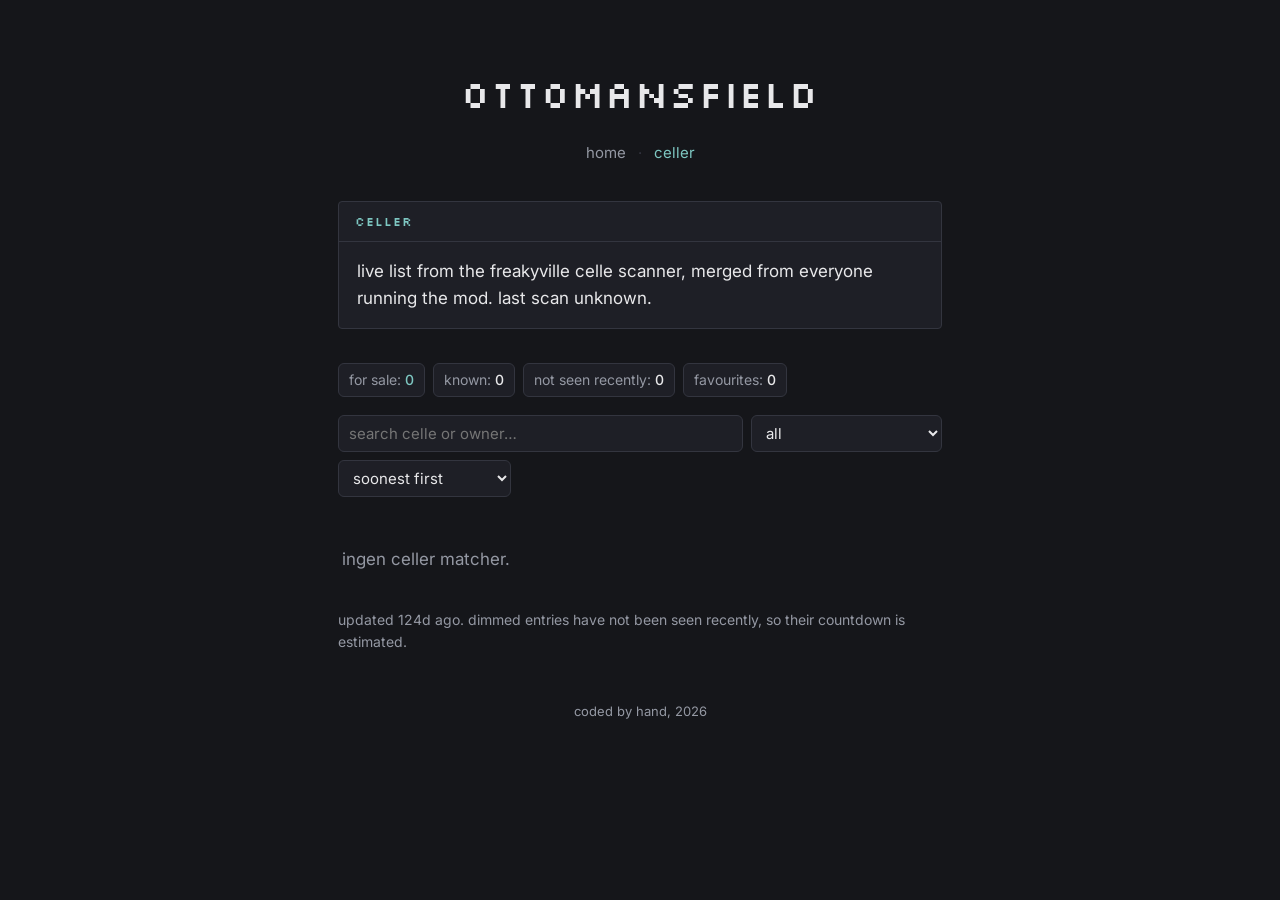
==== pages/celler.html @ 6c9e412d "Tre celler ved siden af hinanden, husket visning og mikro-animationer - The list is a three column g" ====
<!DOCTYPE html>
<html lang="en">
<head>
  <meta charset="utf-8">
  <meta name="viewport" content="width=device-width, initial-scale=1">

  <title>celler ~ Ottomansfield</title>
  <meta name="description" content="live celle list from the freakyville celle scanner, merged from every client running the mod.">

  <link rel="icon" href="/favicon.ico" sizes="any">
  <link rel="icon" type="image/png" sizes="32x32" href="/img/favicon-32.png">
  <link rel="icon" type="image/png" sizes="16x16" href="/img/favicon-16.png">

  <meta property="og:type" content="website">
  <meta property="og:title" content="celler ~ Ottomansfield">
  <meta property="og:description" content="live celle list from the freakyville celle scanner.">
  <meta property="og:url" content="https://ottomansfield.com/pages/celler.html">

  <link rel="preconnect" href="https://fonts.googleapis.com">
  <link rel="preconnect" href="https://fonts.gstatic.com" crossorigin>
  <link href="https://fonts.googleapis.com/css2?family=Inter:wght@400;500&family=Silkscreen:wght@400;700&display=swap" rel="stylesheet">

  <link rel="stylesheet" href="/css/style.css">

  <style>
    /* page-only styles. everything themeable still comes from :root in style.css */
    .stat-row { display: flex; flex-wrap: wrap; gap: 8px; margin: 0 0 18px; padding: 0; list-style: none; }
    .stat {
      background: var(--panel); border: 1px solid var(--border);
      border-radius: 6px; padding: 5px 10px; font-size: 14px; color: var(--muted);
      transition: border-color .25s ease, color .25s ease;
    }
    .stat b { color: var(--ink); font-weight: 500; }
    .stat.is-free b { color: var(--accent); }

    .controls { display: flex; gap: 8px; flex-wrap: wrap; margin-bottom: 14px; }
    .controls input, .controls select {
      background: var(--panel); border: 1px solid var(--border); color: var(--ink);
      border-radius: 6px; padding: 7px 10px; font-family: var(--font-body); font-size: 15px;
      transition: border-color .18s ease, box-shadow .18s ease;
    }
    .controls input { flex: 1 1 200px; }
    .controls input:hover, .controls select:hover { border-color: var(--muted); }
    .controls input:focus, .controls select:focus {
      outline: none; border-color: var(--accent);
      box-shadow: 0 0 0 2px rgba(126, 199, 194, .18);
    }

    /* three across, falling back on narrower screens */
    .celle-list {
      list-style: none; margin: 0; padding: 0;
      display: grid; gap: 10px;
      grid-template-columns: repeat(3, minmax(0, 1fr));
    }
    @media (max-width: 900px) { .celle-list { grid-template-columns: repeat(2, minmax(0, 1fr)); } }
    @media (max-width: 560px) { .celle-list { grid-template-columns: 1fr; } }

    /* stacked inside the card, because a column this narrow has no room for
       two sides. reads top to bottom: which celle, how long, who, how fresh. */
    .celle {
      display: flex; flex-direction: column; gap: 2px;
      background: var(--panel);
      border: 1px solid var(--border);
      border-left: 3px solid var(--border);
      border-radius: 8px;
      padding: 10px 12px;
      transition: transform .16s ease, border-color .2s ease, background .2s ease;
      will-change: transform;
    }
    .celle:hover { transform: translateY(-2px); border-color: var(--muted); }

    .celle__id {
      font-family: ui-monospace, SFMono-Regular, "SF Mono", Menlo, Consolas, monospace;
      font-size: 15px; font-weight: 600; letter-spacing: .02em; color: var(--ink);
    }
    .celle__time {
      font-family: ui-monospace, SFMono-Regular, "SF Mono", Menlo, Consolas, monospace;
      font-variant-numeric: tabular-nums;
      font-size: 21px; line-height: 1.15; white-space: nowrap; margin-top: 2px;
    }
    .celle__owner { color: var(--muted); font-size: 13px; }
    .celle__seen  { color: var(--muted); font-size: 12px; }

    .celle__bar { height: 3px; border-radius: 2px; background: var(--border); overflow: hidden; margin-top: 8px; }
    .celle__bar i { display: block; height: 100%; background: var(--accent); transition: width .6s linear; }

    .celle.is-free { border-left-color: var(--accent); }
    .celle.is-free .celle__time { color: var(--accent); font-size: 17px; }
    .celle.is-soon { border-left-color: #e0b070; }
    .celle.is-soon .celle__time { color: #e0b070; }
    .celle.is-soon .celle__bar i { background: #e0b070; }
    .celle.is-expired { border-left-color: #c98b8b; }
    .celle.is-expired .celle__time { color: #c98b8b; font-size: 15px; }
    /* dimmed: nobody has seen it recently, so the countdown is a guess */
    .celle.is-stale { opacity: .5; }
    .celle.is-stale .celle__time::after { content: ' ?'; color: var(--muted); }
    .star { color: #e0b070; }

    /* a card appearing for the first time, not on every re-render */
    @keyframes celle-in { from { opacity: 0; transform: translateY(6px); } to { opacity: 1; transform: none; } }
    .celle.is-entering { animation: celle-in .28s ease both; }

    /* something about this celle actually changed, worth a glance */
    @keyframes celle-flash {
      0%   { background: rgba(126, 199, 194, .16); }
      100% { background: var(--panel); }
    }
    .celle.is-changed { animation: celle-flash 1.1s ease-out; }

    /* a celle that is buyable right now should pull the eye, gently */
    @keyframes free-pulse { 0%, 100% { opacity: 1; } 50% { opacity: .62; } }
    .celle.is-free .celle__time { animation: free-pulse 2.4s ease-in-out infinite; }

    .empty { color: var(--muted); padding: 18px 4px; }
    .note { color: var(--muted); font-size: 14px; margin-top: 14px; }
    .is-error { color: #e08080; }

    @media (prefers-reduced-motion: reduce) {
      .celle, .celle__bar i, .stat, .controls input, .controls select { transition: none; }
      .celle.is-entering, .celle.is-changed, .celle.is-free .celle__time { animation: none; }
      .celle:hover { transform: none; }
    }
  </style>
</head>
<body>
<div class="wrap">

  <!-- HEADER START  ============================================ -->
  <header class="site-header">
    <h1 class="wordmark">ottomansfield</h1>
    <nav class="nav" aria-label="main">
      <a href="/">home</a>
      <span class="sep" aria-hidden="true">·</span>
      <a href="/pages/celler.html" class="active">celler</a>
    </nav>
  </header>
  <!-- HEADER END  ============================================== -->

  <main>

    <section class="box" aria-labelledby="celler-h">
      <div class="box__title" id="celler-h">celler</div>
      <div class="box__body">
        <p>live list from the freakyville celle scanner, merged from everyone
           running the mod. <span id="freshness">loading…</span></p>
      </div>
    </section>

    <ul class="stat-row" id="stats"></ul>

    <div class="controls">
      <input type="search" id="q" placeholder="search celle or owner…" autocomplete="off" aria-label="search">
      <select id="filter" aria-label="filter">
        <option value="all">all</option>
        <option value="free">for sale now</option>
        <option value="soon">sold / counting down</option>
        <option value="fav">favourites</option>
        <option value="fresh">recently seen only</option>
      </select>
      <select id="sort" aria-label="sort">
        <option value="time">soonest first</option>
        <option value="id">by celle id</option>
        <option value="seen">recently seen first</option>
      </select>
    </div>

    <ul class="celle-list" id="rows"></ul>
    <p class="empty" id="empty" hidden>ingen celler matcher.</p>

    <p class="note" id="note"></p>

  </main>

  <!-- FOOTER START  ============================================ -->
  <footer class="site-footer">
    <p>coded by hand, 2026</p>
  </footer>
  <!-- FOOTER END  ============================================== -->

</div><!-- /.wrap -->

<script>
(function () {
  'use strict';

  var DATA_URL = '/data/celler.json';
  var STORE_KEY = 'celler.view';

  var data = null;
  var el = {
    rows: document.getElementById('rows'),
    empty: document.getElementById('empty'),
    stats: document.getElementById('stats'),
    fresh: document.getElementById('freshness'),
    note: document.getElementById('note'),
    q: document.getElementById('q'),
    filter: document.getElementById('filter'),
    sort: document.getElementById('sort')
  };

  /** Live card nodes keyed by celle id, so they are updated rather than rebuilt. */
  var nodes = {};
  /** What each card last displayed, to know when something genuinely changed. */
  var lastShown = {};
  var ticking = [];

  // --- remembering the view -------------------------------------------------

  function saveView() {
    try {
      localStorage.setItem(STORE_KEY, JSON.stringify({
        q: el.q.value, filter: el.filter.value, sort: el.sort.value
      }));
    } catch (e) { /* private mode, not worth breaking over */ }
  }

  function restoreView() {
    try {
      var v = JSON.parse(localStorage.getItem(STORE_KEY) || '{}');
      if (typeof v.q === 'string') el.q.value = v.q;
      if (v.filter) el.filter.value = v.filter;
      if (v.sort) el.sort.value = v.sort;
    } catch (e) { /* ignore a corrupt entry */ }
  }

  // --- formatting -----------------------------------------------------------

  function pad(n) { return n < 10 ? '0' + n : '' + n; }

  function duration(ms) {
    if (ms <= 0) return '0.00s';
    var total = Math.floor(ms / 1000);
    var d = Math.floor(total / 86400);
    var h = Math.floor((total % 86400) / 3600);
    var m = Math.floor((total % 3600) / 60);
    var s = total % 60;
    if (d > 0) return d + 'd ' + h + 'h';
    if (h > 0) return h + 'h ' + pad(m) + 'm ' + pad(s) + 's';
    if (m > 0) return m + ':' + pad(s);
    var cs = Math.floor((ms % 1000) / 10);
    return s + '.' + pad(cs) + 's';
  }

  function age(ts) {
    if (!ts) return 'unknown';
    var ms = Date.now() - ts;
    if (ms < 60000) return 'just now';
    var mins = Math.floor(ms / 60000);
    if (mins < 60) return mins + 'm ago';
    var hours = Math.floor(mins / 60);
    if (hours < 24) return hours + 'h ago';
    return Math.floor(hours / 24) + 'd ago';
  }

  // Counts down from the anchor, the moment a client actually saw the sign
  // change, not from the last time anyone walked past it.
  function liveMs(c) {
    var anchor = c.anchorAt || c.lastSeen;
    return Math.max(0, c.remainingSeconds * 1000 - (Date.now() - anchor));
  }

  function progress(c) {
    if (!c.remainingSeconds) return 0;
    return Math.max(0, Math.min(1, liveMs(c) / (c.remainingSeconds * 1000)));
  }

  function timeText(c) {
    var ms = liveMs(c);
    if (c.status === 'TIL_SALG') return 'for sale now';
    if (ms <= 0) return 'expired?';
    return (c.confirmed ? '' : '~') + duration(ms);
  }

  function classesFor(c) {
    var ms = liveMs(c);
    var free = c.status === 'TIL_SALG';
    var expired = !free && ms <= 0;
    var soon = !free && !expired && ms <= 3600000;
    return 'celle'
      + (free ? ' is-free' : '')
      + (soon ? ' is-soon' : '')
      + (expired ? ' is-expired' : '')
      + (c.stale ? ' is-stale' : '');
  }

  // --- filtering and ordering ----------------------------------------------

  function keep(c) {
    var q = el.q.value.trim().toLowerCase();
    if (q && (c.id + ' ' + (c.owner || '')).toLowerCase().indexOf(q) === -1) return false;
    switch (el.filter.value) {
      case 'free':  return c.status === 'TIL_SALG';
      case 'soon':  return c.status !== 'TIL_SALG';
      case 'fav':   return !!c.favourite;
      case 'fresh': return !c.stale;
      default:      return true;
    }
  }

  function sorted(list) {
    var by = el.sort.value;
    return list.slice().sort(function (a, b) {
      if (by === 'id') return a.id.localeCompare(b.id, 'da');
      if (by === 'seen') return b.lastSeen - a.lastSeen;
      var af = a.status === 'TIL_SALG', bf = b.status === 'TIL_SALG';
      if (af !== bf) return af ? -1 : 1;
      return liveMs(a) - liveMs(b);
    });
  }

  // --- rendering ------------------------------------------------------------

  function buildCard(c) {
    var li = document.createElement('li');
    var id    = document.createElement('div'); id.className = 'celle__id';
    var time  = document.createElement('div'); time.className = 'celle__time';
    var owner = document.createElement('div'); owner.className = 'celle__owner';
    var seen  = document.createElement('div'); seen.className = 'celle__seen';
    var bar   = document.createElement('div'); bar.className = 'celle__bar';
    var fill  = document.createElement('i');
    bar.appendChild(fill);
    li.appendChild(id); li.appendChild(time); li.appendChild(owner);
    li.appendChild(seen); li.appendChild(bar);
    return { li: li, id: id, time: time, owner: owner, seen: seen, bar: bar, fill: fill };
  }

  function updateCard(n, c) {
    n.id.textContent = '';
    if (c.favourite) {
      var st = document.createElement('span');
      st.className = 'star';
      st.textContent = '\u2605 ';
      n.id.appendChild(st);
    }
    n.id.appendChild(document.createTextNode(c.id));

    n.time.textContent = timeText(c);
    n.owner.textContent = c.owner || 'no owner';
    n.seen.textContent = 'seen ' + age(c.lastSeen);

    var ms = liveMs(c);
    var showBar = c.status !== 'TIL_SALG' && ms > 0;
    n.bar.style.display = showBar ? '' : 'none';
    if (showBar) n.fill.style.width = (progress(c) * 100).toFixed(1) + '%';

    var cls = classesFor(c);
    if (n.li.className.indexOf('is-entering') !== -1) cls += ' is-entering';
    n.li.className = cls;
  }

  /**
   * Cards are kept and updated rather than rebuilt every second. Rebuilding
   * restarted every animation once a second, so nothing could ever animate, and
   * it threw away the browser's work for no reason.
   */
  function render() {
    if (!data) return;
    var list = sorted(data.celler.filter(keep));
    var present = {};
    ticking = [];

    for (var i = 0; i < list.length; i++) {
      var c = list[i];
      present[c.id] = true;
      var n = nodes[c.id];
      var isNew = !n;
      if (isNew) {
        n = buildCard(c);
        nodes[c.id] = n;
        n.li.className = 'celle is-entering';
        (function (node) {
          setTimeout(function () { node.li.classList.remove('is-entering'); }, 320);
        })(n);
      }
      updateCard(n, c);

      // flash only when the meaningful state changed, not on every tick
      var stamp = c.status + '|' + (c.owner || '') + '|' + (c.favourite ? 1 : 0);
      if (!isNew && lastShown[c.id] && lastShown[c.id] !== stamp) {
        n.li.classList.remove('is-changed');
        void n.li.offsetWidth;            // restart the animation
        n.li.classList.add('is-changed');
      }
      lastShown[c.id] = stamp;

      // appendChild on an existing node moves it, keeping state and animations
      el.rows.appendChild(n.li);

      if (c.status !== 'TIL_SALG' && liveMs(c) > 0 && liveMs(c) < 60000) {
        ticking.push({ el: n.time, c: c });
      }
    }

    for (var key in nodes) {
      if (!present[key]) {
        if (nodes[key].li.parentNode) nodes[key].li.parentNode.removeChild(nodes[key].li);
        delete nodes[key];
        delete lastShown[key];
      }
    }

    el.empty.hidden = list.length > 0;
    renderStats();
  }

  function renderStats() {
    el.stats.textContent = '';
    [
      ['is-free', 'for sale', data.counts.forSale],
      ['', 'known', data.counts.total],
      ['', 'not seen recently', data.counts.stale],
      ['', 'favourites', data.counts.favourites]
    ].forEach(function (st) {
      var li = document.createElement('li');
      li.className = 'stat ' + st[0];
      li.appendChild(document.createTextNode(st[1] + ': '));
      var b = document.createElement('b');
      b.textContent = st[2];
      li.appendChild(b);
      el.stats.appendChild(li);
    });

    el.fresh.textContent = 'last scan ' + age(data.newestSighting) + '.';
    el.note.textContent = 'updated ' + age(data.generatedAt)
      + '. dimmed entries have not been seen recently, so their countdown is estimated.';
  }

  /** Only the last minute needs faster than 1 Hz. */
  function fastTick() {
    for (var i = 0; i < ticking.length; i++) {
      ticking[i].el.textContent = timeText(ticking[i].c);
    }
  }

  function load() {
    fetch(DATA_URL + '?t=' + Date.now(), { cache: 'no-store' })
      .then(function (r) {
        if (!r.ok) throw new Error('HTTP ' + r.status);
        return r.json();
      })
      .then(function (j) { data = j; render(); })
      .catch(function (e) {
        el.fresh.className = 'is-error';
        el.fresh.textContent = 'could not load data (' + e.message + ').';
      });
  }

  function onControlChange() { saveView(); render(); }

  el.q.addEventListener('input', onControlChange);
  el.filter.addEventListener('change', onControlChange);
  el.sort.addEventListener('change', onControlChange);

  restoreView();
  load();
  setInterval(load, 60000);
  setInterval(render, 1000);
  setInterval(fastTick, 50);
})();
</script>
</body>
</html>
---- css/style.css ----
/* =========================================================================
   ottomansfield.com  —  shared stylesheet
   hand-coded, no build step. dark, calm, minimal.
   all themeable values live in :root so the look swaps in one place.
   ========================================================================= */

:root {
  /* --- colors: dark but simple. one muted accent, used sparingly. --- */
  --bg:         #15161a;  /* near-black page background */
  --panel:      #1e1f26;  /* content box background */
  --border:     #33353f;  /* subtle box border */
  --ink:        #e8e8ea;  /* main text */
  --muted:      #9498a3;  /* secondary / footer text */
  --accent:     #7ec7c2;  /* single muted teal accent, used sparingly */
  --link:       #7ec7c2;
  --link-hover: #a9e0db;

  /* alt accents (swap --accent/--link/--link-hover to one of these if wanted):
     warm amber  #e0b070  (hover #f0c890)
     soft green  #8bd17c  (hover #a6e09a) */

  /* --- fonts --- */
  --font-display: "Silkscreen", "Pixelify Sans", ui-monospace, monospace;
  --font-body:    "Inter", system-ui, -apple-system, "Segoe UI", sans-serif;

  /* --- layout --- */
  --maxw: 640px;
}

*, *::before, *::after { box-sizing: border-box; }

body {
  margin: 0;
  background: var(--bg);
  color: var(--ink);
  font-family: var(--font-body);
  font-size: 17px;
  line-height: 1.6;
  -webkit-font-smoothing: antialiased;
}

img { max-width: 100%; display: block; image-rendering: pixelated; }

a {
  color: var(--link);
  text-decoration: none;
  border-bottom: 1px solid transparent;
}
a:hover, a:focus { color: var(--link-hover); border-bottom-color: currentColor; }

a:focus-visible {
  outline: 2px solid var(--accent);
  outline-offset: 2px;
  border-bottom-color: transparent;
}

/* -------------------------------------------------------------------------
   PAGE SHELL — single centered column
   ------------------------------------------------------------------------- */
.wrap {
  max-width: var(--maxw);
  margin: 0 auto;
  padding: 64px 18px 48px;
}

/* -------------------------------------------------------------------------
   HEADER / WORDMARK + NAV   (reusable — copy onto future pages)
   ------------------------------------------------------------------------- */
.site-header { text-align: center; margin-bottom: 36px; }

.wordmark {
  font-family: var(--font-display);
  font-size: clamp(26px, 7vw, 38px);
  font-weight: 400;
  letter-spacing: 1px;
  margin: 0;
  color: var(--ink);
}

.nav {
  margin-top: 16px;
  font-size: 15px;
  color: var(--muted);
}
.nav a {
  color: var(--muted);
  border-bottom: none;
  padding: 0 2px;
}
.nav a:hover, .nav a:focus { color: var(--link-hover); }
.nav a.active { color: var(--accent); }
.nav .sep { color: var(--border); margin: 0 6px; }

/* -------------------------------------------------------------------------
   INTRO BOX — one light-chrome bordered panel with a small title strip
   ------------------------------------------------------------------------- */
.box {
  background: var(--panel);
  border: 1px solid var(--border);
  border-radius: 4px;
  margin-bottom: 34px;
  overflow: hidden;
}
.box__title {
  font-family: var(--font-display);
  font-size: 13px;
  letter-spacing: 1px;
  color: var(--accent);
  padding: 9px 16px;
  border-bottom: 1px solid var(--border);
}
.box__body { padding: 16px 18px; }
.box__body p { margin: 0 0 .9em 0; }
.box__body p:last-child { margin-bottom: 0; }

/* -------------------------------------------------------------------------
   LINK LIST — plain text links, no buttons
   ------------------------------------------------------------------------- */
.links { list-style: none; margin: 0; padding: 0; }
.links li {
  padding: 9px 0;
  border-bottom: 1px solid var(--border);
}
.links li:last-child { border-bottom: none; }
.links a { font-size: 16px; }
.links .label { color: var(--muted); font-size: 14px; margin-left: 8px; }

.section-label {
  font-family: var(--font-display);
  font-size: 13px;
  letter-spacing: 1px;
  color: var(--muted);
  margin: 0 0 8px 2px;
}

/* -------------------------------------------------------------------------
   FOOTER   (reusable — copy onto future pages)
   ------------------------------------------------------------------------- */
.site-footer {
  margin-top: 48px;
  text-align: center;
  color: var(--muted);
  font-size: 13px;
}
.site-footer a { color: var(--muted); }
.site-footer a:hover { color: var(--link-hover); }

/* small screens already comfortable at this width; just keep padding */
@media (max-width: 480px) {
  .wrap { padding: 44px 18px 40px; }
}
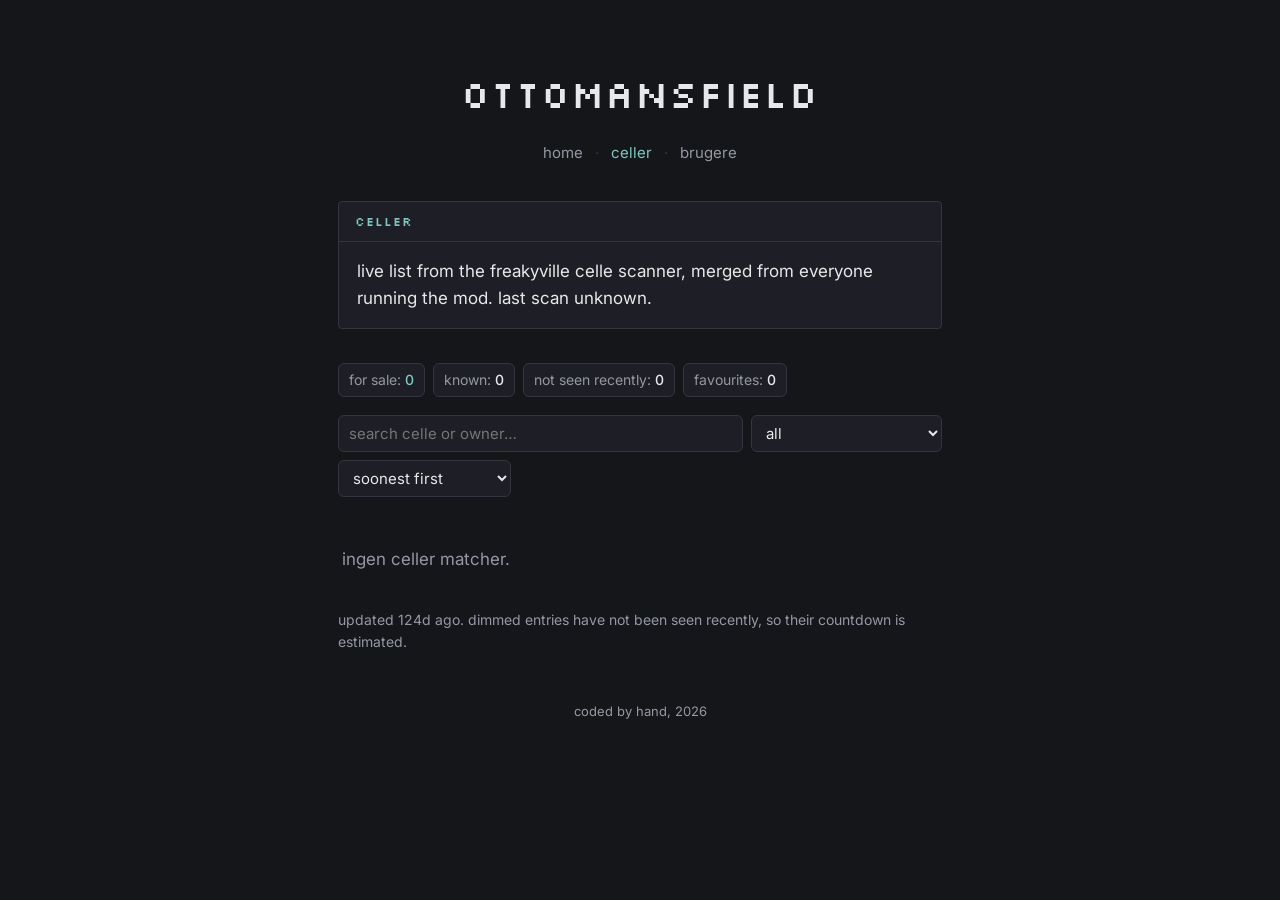
==== commit b0acec1a: "Move the user list to its own page It was a card at the bottom of the celle list, which is not where" ====
--- a/pages/celler.html
+++ b/pages/celler.html
@@ -115,10 +115,131 @@
     .note { color: var(--muted); font-size: 14px; margin-top: 14px; }
     .is-error { color: #e08080; }
 
+    /* Loading ---------------------------------------------------------------
+       There are close to two thousand celler and building their cards takes a
+       noticeable moment, so the page says it is working instead of sitting
+       blank and looking broken. */
+    .loading {
+      display: flex;
+      flex-direction: column;
+      align-items: center;
+      gap: 14px;
+      padding: 56px 0 48px;
+      color: var(--muted);
+    }
+    .loading[hidden] { display: none; }
+
+    .spinner {
+      width: 34px;
+      height: 34px;
+      border-radius: 50%;
+      /* A ring that is mostly track, with one bright arc travelling round it. */
+      border: 2.5px solid var(--border);
+      border-top-color: var(--accent);
+      animation: spin .7s linear infinite;
+    }
+    @keyframes spin { to { transform: rotate(360deg); } }
+
+    .loading__text {
+      font-size: 14px;
+      letter-spacing: .02em;
+      /* Fades in and out so a long wait still looks alive. */
+      animation: loading-breathe 1.8s ease-in-out infinite;
+    }
+    @keyframes loading-breathe { 0%, 100% { opacity: .55; } 50% { opacity: 1; } }
+
+    /* The list fades in once, so the cards arrive rather than snapping in. */
+    .celle-list.is-ready { animation: list-in .32s ease-out; }
+    @keyframes list-in { from { opacity: 0; transform: translateY(6px); } to { opacity: 1; transform: none; } }
+
+    /* Growth chart ----------------------------------------------------------
+       A filled area for the running total with two thinner lines over it, so
+       the shape reads at a glance and the detail is there if you look. */
+    /* Sits above the stats now, so the gap goes underneath it. */
+    .chart-box { margin: 0 0 18px; }
+    .chart-box[hidden] { display: none; }
+    .chart__head {
+      display: flex; align-items: baseline; justify-content: space-between;
+      gap: 12px; flex-wrap: wrap; margin: 0 0 14px;
+    }
+    .chart__intro { color: var(--muted); font-size: 14px; margin: 0; }
+    .chart__range { display: flex; gap: 6px; flex: 0 0 auto; }
+    .rangebtn {
+      background: var(--panel); border: 1px solid var(--border); color: var(--muted);
+      border-radius: 6px; padding: 4px 11px; font-family: var(--font-body); font-size: 13px;
+      cursor: pointer; transition: border-color .18s ease, color .18s ease;
+    }
+    .rangebtn:hover { border-color: var(--muted); color: var(--ink); }
+    .rangebtn.is-on { border-color: var(--accent); color: var(--accent); }
+    .chart__intro span { color: var(--ink); }
+
+    .chart__wrap { position: relative; }
+    .chart {
+      width: 100%;
+      height: 220px;
+      display: block;
+      overflow: visible;
+    }
+
+    .chart .grid { stroke: var(--border); stroke-width: 1; }
+    .chart .axis-label { fill: var(--muted); font-size: 11px; font-family: var(--font-body); }
+
+    .chart .area { fill: var(--accent); opacity: .12; }
+    .chart .line-total { fill: none; stroke: var(--accent); stroke-width: 2; }
+    .chart .line-conf  { fill: none; stroke: var(--ink); stroke-width: 1.25; opacity: .45; }
+    .chart .line-sale  { fill: none; stroke: #e0a86a; stroke-width: 1.25; opacity: .75; }
+
+    .chart .dot { fill: var(--accent); }
+    /* One wide invisible band per day, so hovering anywhere in the column works
+       rather than needing to hit a 3px dot. */
+    .chart .hit { fill: transparent; }
+    .chart .hit:hover ~ .cursor, .chart .hit.is-on ~ .cursor { opacity: 1; }
+    .chart .cursor { stroke: var(--muted); stroke-width: 1; opacity: 0; }
+
+    .chart__tip {
+      position: absolute;
+      pointer-events: none;
+      background: var(--panel);
+      border: 1px solid var(--border);
+      border-radius: 6px;
+      padding: 7px 10px;
+      font-size: 13px;
+      line-height: 1.45;
+      color: var(--ink);
+      white-space: nowrap;
+      transform: translate(-50%, -110%);
+      z-index: 2;
+    }
+    .chart__tip[hidden] { display: none; }
+    .chart__tip b { color: var(--accent); }
+    .chart__tip .muted { color: var(--muted); }
+
+    .chart__key {
+      list-style: none;
+      margin: 14px 0 0;
+      padding: 0;
+      display: flex;
+      flex-wrap: wrap;
+      gap: 6px 18px;
+      color: var(--muted);
+      font-size: 13px;
+    }
+    .chart__key li { display: flex; align-items: center; gap: 7px; }
+    .chart__key .k { width: 14px; height: 3px; border-radius: 2px; display: inline-block; }
+    .chart__key .k--total { background: var(--accent); }
+    .chart__key .k--conf  { background: var(--ink); opacity: .45; }
+    .chart__key .k--sale  { background: #e0a86a; }
+
+    /* One day is a dot, not a line, so say so rather than drawing nothing. */
+    .chart__empty { color: var(--muted); font-size: 14px; padding: 26px 0; text-align: center; }
+
     @media (prefers-reduced-motion: reduce) {
       .celle, .celle__bar i, .stat, .controls input, .controls select { transition: none; }
       .celle.is-entering, .celle.is-changed, .celle.is-free .celle__time { animation: none; }
       .celle:hover { transform: none; }
+      /* The spinner still turns, just slowly enough not to be a trigger. */
+      .spinner { animation-duration: 2s; }
+      .loading__text, .celle-list.is-ready { animation: none; }
     }
   </style>
 </head>
@@ -132,6 +253,8 @@
       <a href="/">home</a>
       <span class="sep" aria-hidden="true">·</span>
       <a href="/pages/celler.html" class="active">celler</a>
+      <span class="sep" aria-hidden="true">·</span>
+      <a href="/pages/brugere.html">brugere</a>
     </nav>
   </header>
   <!-- HEADER END  ============================================== -->
@@ -145,6 +268,36 @@
            running the mod. <span id="freshness">loading…</span></p>
       </div>
     </section>
+
+    <!-- GROWTH CHART START  ===================================== -->
+    <section class="box chart-box" id="chart-box" aria-labelledby="chart-h" hidden>
+      <div class="box__title" id="chart-h">vækst</div>
+      <div class="box__body">
+        <div class="chart__head">
+          <p class="chart__intro">
+            hvor mange celler botten kender.
+            <span id="chart-summary"></span>
+          </p>
+          <div class="chart__range" role="group" aria-label="opløsning">
+            <button type="button" id="range-hours" class="rangebtn">timer</button>
+            <button type="button" id="range-days" class="rangebtn is-on">dage</button>
+          </div>
+        </div>
+        <div class="chart__wrap">
+          <svg id="chart" class="chart" viewBox="0 0 640 220" preserveAspectRatio="none"
+               role="img" aria-labelledby="chart-title">
+            <title id="chart-title">celler kendt pr. dag</title>
+          </svg>
+          <div class="chart__tip" id="chart-tip" hidden></div>
+        </div>
+        <ul class="chart__key">
+          <li><i class="k k--total"></i>kendte i alt</li>
+          <li><i class="k k--conf"></i>med bekræftet timer</li>
+          <li><i class="k k--sale"></i>til salg</li>
+        </ul>
+      </div>
+    </section>
+    <!-- GROWTH CHART END  ======================================= -->
 
     <ul class="stat-row" id="stats"></ul>
 
@@ -164,10 +317,17 @@
       </select>
     </div>
 
+    <div class="loading" id="loading" role="status" aria-live="polite">
+      <div class="spinner" aria-hidden="true"></div>
+      <div class="loading__text" id="loading-text">henter celler…</div>
+    </div>
+
     <ul class="celle-list" id="rows"></ul>
     <p class="empty" id="empty" hidden>ingen celler matcher.</p>
 
     <p class="note" id="note"></p>
+
+
 
   </main>
 
@@ -195,8 +355,42 @@
     note: document.getElementById('note'),
     q: document.getElementById('q'),
     filter: document.getElementById('filter'),
-    sort: document.getElementById('sort')
+    sort: document.getElementById('sort'),
+    loading: document.getElementById('loading'),
+    loadingText: document.getElementById('loading-text')
   };
+
+  /** False until the first render has finished and the list has been revealed. */
+  var booted = false;
+
+  function finishLoading() {
+    if (booted) return;
+    booted = true;
+    el.loading.hidden = true;
+    el.rows.classList.add('is-ready');
+  }
+
+  /**
+   * Runs fn after the browser has actually painted. Building the cards blocks
+   * the main thread, so calling render() straight off the fetch meant the
+   * spinner was never drawn even once: the page went from blank to finished.
+   * Two frames is the reliable way to get a paint in first.
+   *
+   * The timer is not belt and braces. A background tab runs no animation frames
+   * at all, so on rAF alone a page opened in a new tab sat on the spinner
+   * indefinitely and only built its list when the tab was first looked at.
+   * Whichever comes first wins, and in a visible tab that is always the frames.
+   */
+  function afterPaint(fn) {
+    var ran = false;
+    function once() {
+      if (ran) return;
+      ran = true;
+      fn();
+    }
+    requestAnimationFrame(function () { requestAnimationFrame(once); });
+    setTimeout(once, 250);
+  }
 
   /** Live card nodes keyed by celle id, so they are updated rather than rebuilt. */
   var nodes = {};
@@ -325,27 +519,39 @@
   }
 
   function updateCard(n, c) {
-    n.id.textContent = '';
-    if (c.favourite) {
-      var st = document.createElement('span');
-      st.className = 'star';
-      st.textContent = '\u2605 ';
-      n.id.appendChild(st);
-    }
-    n.id.appendChild(document.createTextNode(c.id));
-
-    n.time.textContent = timeText(c);
-    n.owner.textContent = c.owner || 'no owner';
-    n.seen.textContent = 'seen ' + age(c.lastSeen);
+    var wantId = (c.favourite ? '\u2605 ' : '') + c.id;
+    if (n.id.textContent !== wantId) {
+      n.id.textContent = '';
+      if (c.favourite) {
+        var st = document.createElement('span');
+        st.className = 'star';
+        st.textContent = '\u2605 ';
+        n.id.appendChild(st);
+      }
+      n.id.appendChild(document.createTextNode(c.id));
+    }
+
+    var t = timeText(c);
+    if (n.time.textContent !== t) n.time.textContent = t;
+    var o = c.owner || 'no owner';
+    if (n.owner.textContent !== o) n.owner.textContent = o;
+    var sn = 'seen ' + age(c.lastSeen);
+    if (n.seen.textContent !== sn) n.seen.textContent = sn;
 
     var ms = liveMs(c);
     var showBar = c.status !== 'TIL_SALG' && ms > 0;
-    n.bar.style.display = showBar ? '' : 'none';
-    if (showBar) n.fill.style.width = (progress(c) * 100).toFixed(1) + '%';
+    var wantDisplay = showBar ? '' : 'none';
+    if (n.bar.style.display !== wantDisplay) n.bar.style.display = wantDisplay;
+    if (showBar) {
+      var w = (progress(c) * 100).toFixed(1) + '%';
+      if (n.fill.style.width !== w) n.fill.style.width = w;
+    }
 
     var cls = classesFor(c);
     if (n.li.className.indexOf('is-entering') !== -1) cls += ' is-entering';
-    n.li.className = cls;
+    if (n.li.className !== cls) {
+      n.li.className = cls;
+    }
   }
 
   /**
@@ -383,8 +589,15 @@
       }
       lastShown[c.id] = stamp;
 
-      // appendChild on an existing node moves it, keeping state and animations
-      el.rows.appendChild(n.li);
+      // Only move a card when its position actually changed. appendChild on a
+      // node that is already there still counts as a remove and re-insert, which
+      // re-evaluates :hover and restarts every animation on it. Doing that once a
+      // second made the hover lift replay continuously while the pointer sat
+      // still, and chopped up the pulse on the for-sale cards.
+      var atSlot = el.rows.children[i];
+      if (atSlot !== n.li) {
+        el.rows.insertBefore(n.li, atSlot || null);
+      }
 
       if (c.status !== 'TIL_SALG' && liveMs(c) > 0 && liveMs(c) < 60000) {
         ticking.push({ el: n.time, c: c });
@@ -438,12 +651,193 @@
         if (!r.ok) throw new Error('HTTP ' + r.status);
         return r.json();
       })
-      .then(function (j) { data = j; render(); })
+      .then(function (j) {
+        // The chart is redrawn only when new data lands, never on the 1 Hz
+        // countdown tick: nothing in it changes per second, and rebuilding the
+        // nodes would kill any tooltip the pointer was sitting on.
+        if (booted) { data = j; render(); renderChart(); return; }
+        // The download is the quick part. Say what the slow part is doing.
+        var n = j && j.celler ? j.celler.length : 0;
+        el.loadingText.textContent = 'bygger ' + n + ' celler…';
+        afterPaint(function () {
+          data = j;
+          render();
+          renderChart();
+          finishLoading();
+        });
+      })
       .catch(function (e) {
         el.fresh.className = 'is-error';
         el.fresh.textContent = 'could not load data (' + e.message + ').';
+        // Never leave it spinning on a failure, or it looks like it is still trying.
+        el.loading.hidden = true;
+        booted = true;
       });
   }
+
+  /* Growth chart -----------------------------------------------------------
+     Hand-drawn SVG rather than a charting library, because the page is static,
+     served from the same box, and pulling in a CDN for one chart would be the
+     heaviest thing on it by a wide margin. */
+  var CHART = { w: 640, h: 220, padL: 44, padR: 10, padT: 12, padB: 24 };
+
+  /** 'days' or 'hours'. Remembered like the list's view settings. */
+  var chartRange = 'days';
+  try { chartRange = localStorage.getItem('celler.chartRange') || 'days'; } catch (e) {}
+
+  /** The rows and labels for the current resolution. */
+  function chartRows() {
+    if (!data) return { rows: [], label: function () { return ''; }, unit: '' };
+    if (chartRange === 'hours') {
+      return {
+        rows: (data.hourly || []).map(function (h) {
+          return { key: h.hour, total: h.total, confirmed: h.confirmed, forSale: h.forSale };
+        }),
+        // "2026-08-05T14" -> "14:00"
+        label: function (k) { return k.slice(11) + ':00'; },
+        unit: 'timer',
+      };
+    }
+    return {
+      rows: (data.history || []).map(function (d) {
+        return { key: d.day, total: d.total, confirmed: d.confirmed, forSale: d.forSale };
+      }),
+      label: function (k) { return k.slice(5); },
+      unit: 'dage',
+    };
+  }
+
+  function niceMax(v) {
+    if (v <= 10) return 10;
+    var mag = Math.pow(10, Math.floor(Math.log(v) / Math.LN10));
+    var n = Math.ceil(v / mag) * mag;
+    // Half steps keep the top gridline close to the data instead of miles above.
+    return (n - v > mag / 2) ? n - mag / 2 : n;
+  }
+
+  function svgEl(name, attrs) {
+    var e = document.createElementNS('http://www.w3.org/2000/svg', name);
+    for (var k in attrs) if (attrs.hasOwnProperty(k)) e.setAttribute(k, attrs[k]);
+    return e;
+  }
+
+  function pathFor(rows, key, x, y) {
+    var d = '';
+    for (var i = 0; i < rows.length; i++) {
+      d += (i ? 'L' : 'M') + x(i).toFixed(1) + ' ' + y(rows[i][key]).toFixed(1) + ' ';
+    }
+    return d.trim();
+  }
+
+  function renderChart() {
+    var box = document.getElementById('chart-box');
+    var svg = document.getElementById('chart');
+    var tip = document.getElementById('chart-tip');
+    if (!box || !svg) return;
+
+    var src = chartRows();
+    var rows = src.rows;
+    if (!rows.length) {
+      // Nothing logged yet: hide the whole card rather than show an empty frame.
+      box.hidden = true;
+      return;
+    }
+    box.hidden = false;
+    while (svg.firstChild && svg.firstChild.nodeName !== 'title') svg.removeChild(svg.firstChild);
+    while (svg.childNodes.length > 1) svg.removeChild(svg.lastChild);
+
+    var summary = document.getElementById('chart-summary');
+    var last = rows[rows.length - 1];
+    if (rows.length === 1) {
+      summary.textContent = chartRange === 'hours'
+        ? 'kun én time indtil videre, så der er ikke en kurve endnu.'
+        : 'kun én dag indtil videre, så der er ikke en kurve endnu.';
+      var only = svgEl('text', {
+        x: CHART.w / 2, y: CHART.h / 2, 'text-anchor': 'middle', class: 'axis-label',
+      });
+      only.textContent = src.label(last.key) + ': ' + last.total + ' celler';
+      svg.appendChild(only);
+      return;
+    }
+    var diff = last.total - rows[0].total;
+    summary.textContent = diff === 0
+      ? 'uændret over ' + rows.length + ' ' + src.unit + '.'
+      : (diff > 0 ? '+' : '') + diff + ' over ' + rows.length + ' ' + src.unit + '.';
+
+    var max = niceMax(Math.max.apply(null, rows.map(function (r) { return r.total; })));
+    var innerW = CHART.w - CHART.padL - CHART.padR;
+    var innerH = CHART.h - CHART.padT - CHART.padB;
+    var x = function (i) { return CHART.padL + (rows.length === 1 ? innerW / 2 : (i / (rows.length - 1)) * innerW); };
+    var y = function (v) { return CHART.padT + innerH - (Math.min(v, max) / max) * innerH; };
+
+    // Gridlines and their labels.
+    for (var g = 0; g <= 4; g++) {
+      var val = (max / 4) * g;
+      var gy = y(val);
+      svg.appendChild(svgEl('line', { x1: CHART.padL, y1: gy, x2: CHART.w - CHART.padR, y2: gy, class: 'grid' }));
+      var lbl = svgEl('text', { x: CHART.padL - 8, y: gy + 4, 'text-anchor': 'end', class: 'axis-label' });
+      lbl.textContent = Math.round(val);
+      svg.appendChild(lbl);
+    }
+
+    // Filled area under the running total.
+    var area = pathFor(rows, 'total', x, y)
+      + ' L' + x(rows.length - 1).toFixed(1) + ' ' + (CHART.padT + innerH)
+      + ' L' + x(0).toFixed(1) + ' ' + (CHART.padT + innerH) + ' Z';
+    svg.appendChild(svgEl('path', { d: area, class: 'area' }));
+
+    svg.appendChild(svgEl('path', { d: pathFor(rows, 'confirmed', x, y), class: 'line-conf' }));
+    svg.appendChild(svgEl('path', { d: pathFor(rows, 'forSale', x, y), class: 'line-sale' }));
+    svg.appendChild(svgEl('path', { d: pathFor(rows, 'total', x, y), class: 'line-total' }));
+
+    // First and last date under the axis. Every label would be unreadable.
+    var d0 = svgEl('text', { x: x(0), y: CHART.h - 6, class: 'axis-label' });
+    d0.textContent = src.label(rows[0].key);
+    svg.appendChild(d0);
+    var d1 = svgEl('text', { x: x(rows.length - 1), y: CHART.h - 6, 'text-anchor': 'end', class: 'axis-label' });
+    d1.textContent = src.label(last.key);
+    svg.appendChild(d1);
+
+    // A dot on the latest point, so "where are we now" is obvious.
+    svg.appendChild(svgEl('circle', { cx: x(rows.length - 1), cy: y(last.total), r: 3.5, class: 'dot' }));
+
+    // Hover: a full-height band per day beats trying to hit a 3px dot.
+    var bandW = innerW / Math.max(1, rows.length - 1);
+    rows.forEach(function (r, i) {
+      var hit = svgEl('rect', {
+        x: x(i) - bandW / 2, y: CHART.padT, width: bandW, height: innerH, class: 'hit',
+      });
+      hit.addEventListener('mouseenter', function () { showTip(r, x(i), y(r.total)); });
+      hit.addEventListener('mouseleave', function () { tip.hidden = true; });
+      svg.appendChild(hit);
+    });
+
+    function showTip(r, px, py) {
+      tip.innerHTML = '<b>' + r.total + '</b> kendte<br>'
+        + '<span class="muted">' + r.confirmed + ' bekræftet, ' + r.forSale + ' til salg</span><br>'
+        + '<span class="muted">' + src.label(r.key) + '</span>';
+      // The svg is scaled to the box, so map viewBox units back to pixels.
+      var rect = svg.getBoundingClientRect();
+      tip.style.left = (px / CHART.w * rect.width) + 'px';
+      tip.style.top = (py / CHART.h * rect.height) + 'px';
+      tip.hidden = false;
+    }
+  }
+
+  function setChartRange(next) {
+    if (chartRange === next) return;
+    chartRange = next;
+    try { localStorage.setItem('celler.chartRange', next); } catch (e) {}
+    document.getElementById('range-hours').classList.toggle('is-on', next === 'hours');
+    document.getElementById('range-days').classList.toggle('is-on', next === 'days');
+    renderChart();
+  }
+
+  document.getElementById('range-hours').addEventListener('click', function () { setChartRange('hours'); });
+  document.getElementById('range-days').addEventListener('click', function () { setChartRange('days'); });
+  // Reflect the remembered choice on the buttons before the first draw.
+  document.getElementById('range-hours').classList.toggle('is-on', chartRange === 'hours');
+  document.getElementById('range-days').classList.toggle('is-on', chartRange === 'days');
 
   function onControlChange() { saveView(); render(); }
 
